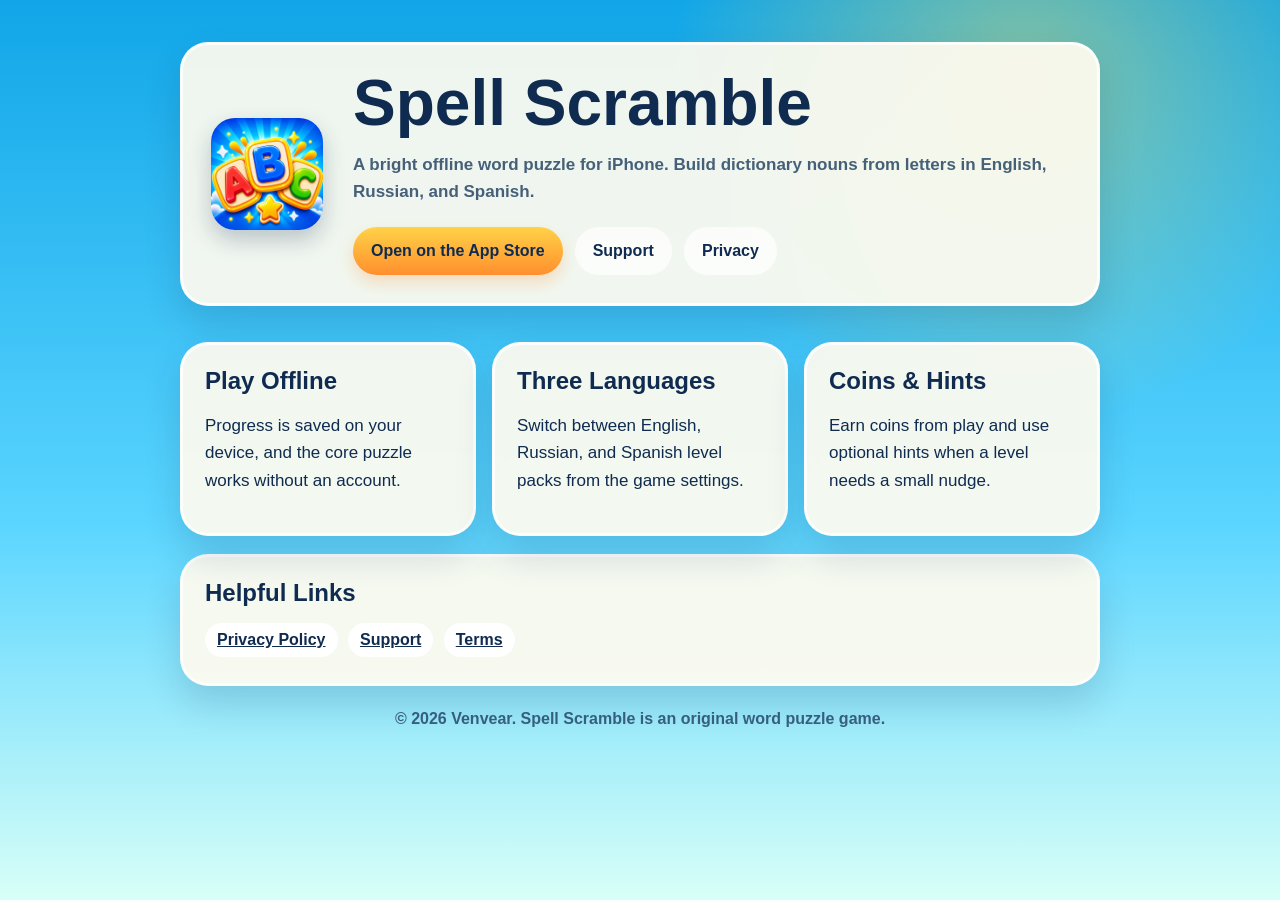
==== index.html @ 7f706d70 "Add Spell Scramble Pages site" ====
<!doctype html>
<html lang="en">
  <head>
    <meta charset="utf-8">
    <meta name="viewport" content="width=device-width, initial-scale=1">
    <title>Spell Scramble</title>
    <meta name="description" content="Spell Scramble is a bright multilingual word puzzle for iPhone. Build dictionary nouns from letters in English, Russian, and Spanish.">
    <link rel="stylesheet" href="styles.css">
  </head>
  <body>
    <main class="page">
      <section class="hero">
        <img class="icon" src="assets/app-icon.png" alt="Spell Scramble app icon">
        <div>
          <h1>Spell Scramble</h1>
          <p class="muted">A bright offline word puzzle for iPhone. Build dictionary nouns from letters in English, Russian, and Spanish.</p>
          <div class="actions">
            <a class="button" href="https://apps.apple.com/app/id6768779867">Open on the App Store</a>
            <a class="button secondary" href="support/">Support</a>
            <a class="button secondary" href="privacy/">Privacy</a>
          </div>
        </div>
      </section>

      <section class="grid">
        <article class="card">
          <h2>Play Offline</h2>
          <p>Progress is saved on your device, and the core puzzle works without an account.</p>
        </article>
        <article class="card">
          <h2>Three Languages</h2>
          <p>Switch between English, Russian, and Spanish level packs from the game settings.</p>
        </article>
        <article class="card">
          <h2>Coins & Hints</h2>
          <p>Earn coins from play and use optional hints when a level needs a small nudge.</p>
        </article>
      </section>

      <section class="card">
        <h2>Helpful Links</h2>
        <span class="badge"><a href="privacy/">Privacy Policy</a></span>
        <span class="badge"><a href="support/">Support</a></span>
        <span class="badge"><a href="terms/">Terms</a></span>
      </section>

      <footer>© 2026 Venvear. Spell Scramble is an original word puzzle game.</footer>
    </main>
  </body>
</html>
---- styles.css ----
:root {
  color-scheme: light;
  --sky: #11a6e8;
  --sky-2: #5ad5ff;
  --ink: #102b50;
  --muted: #456078;
  --cream: #fff4d8;
  --gold: #ffd247;
  --orange: #ff8f2e;
  --green: #36bd69;
  --coral: #ff5b5f;
}

* {
  box-sizing: border-box;
}

body {
  margin: 0;
  font-family: -apple-system, BlinkMacSystemFont, "SF Pro Rounded", "Segoe UI", sans-serif;
  color: var(--ink);
  background:
    radial-gradient(circle at 80% 8%, rgba(255, 221, 83, 0.45), transparent 22rem),
    linear-gradient(180deg, var(--sky), var(--sky-2) 58%, #d8fff7);
  min-height: 100vh;
}

a {
  color: inherit;
}

.page {
  width: min(920px, calc(100% - 32px));
  margin: 0 auto;
  padding: 42px 0 56px;
}

.hero,
.card {
  background: rgba(255, 251, 239, 0.93);
  border: 3px solid rgba(255, 255, 255, 0.8);
  border-radius: 28px;
  box-shadow: 0 18px 36px rgba(16, 43, 80, 0.16);
}

.hero {
  display: grid;
  grid-template-columns: 120px 1fr;
  gap: 22px;
  align-items: center;
  padding: 28px;
}

.icon {
  width: 112px;
  height: 112px;
  border-radius: 24px;
  box-shadow: 0 10px 22px rgba(16, 43, 80, 0.24);
}

h1 {
  margin: 0 0 8px;
  font-size: clamp(34px, 6vw, 64px);
  line-height: 0.95;
}

h2 {
  margin: 0 0 12px;
  font-size: 24px;
}

p,
li {
  font-size: 17px;
  line-height: 1.6;
}

.muted {
  color: var(--muted);
  font-weight: 700;
}

.actions {
  display: flex;
  flex-wrap: wrap;
  gap: 12px;
  margin-top: 22px;
}

.button {
  display: inline-flex;
  align-items: center;
  justify-content: center;
  min-height: 48px;
  padding: 0 18px;
  border-radius: 999px;
  background: linear-gradient(180deg, var(--gold), var(--orange));
  color: #102b50;
  text-decoration: none;
  font-weight: 900;
  box-shadow: 0 8px 16px rgba(255, 143, 46, 0.26);
}

.button.secondary {
  background: rgba(255, 255, 255, 0.72);
  box-shadow: none;
}

.grid {
  display: grid;
  grid-template-columns: repeat(3, 1fr);
  gap: 16px;
  margin-top: 18px;
}

.card {
  padding: 22px;
  margin-top: 18px;
}

.badge {
  display: inline-block;
  margin: 4px 6px 4px 0;
  padding: 8px 12px;
  border-radius: 999px;
  background: white;
  font-weight: 900;
}

footer {
  margin-top: 24px;
  color: rgba(16, 43, 80, 0.72);
  font-weight: 700;
  text-align: center;
}

@media (max-width: 680px) {
  .hero {
    grid-template-columns: 1fr;
    text-align: center;
  }

  .icon {
    margin: 0 auto;
  }

  .grid {
    grid-template-columns: 1fr;
  }

  .actions {
    justify-content: center;
  }
}
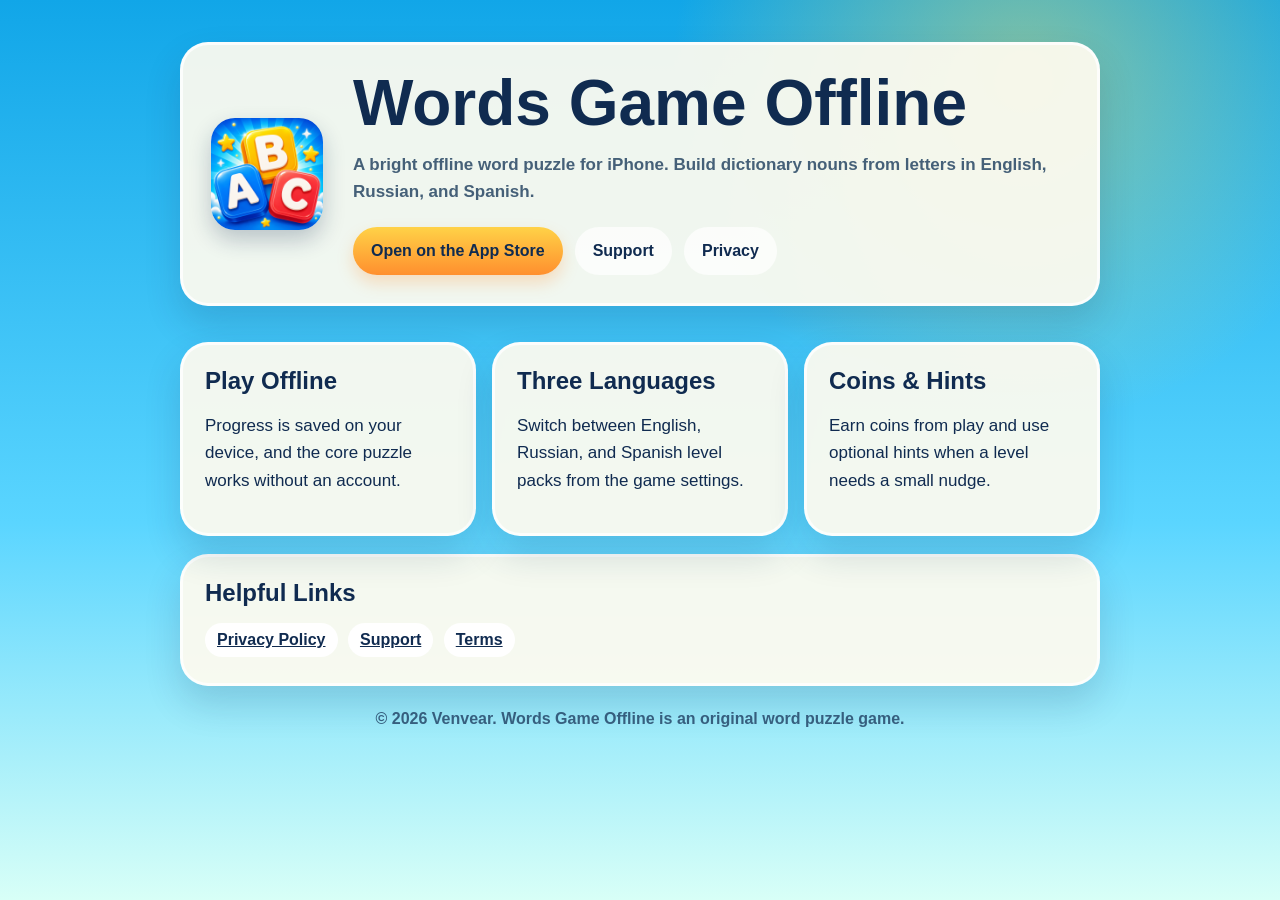
==== commit 1434e72b: "Update Words Game Offline pages" ====
--- a/index.html
+++ b/index.html
@@ -3,16 +3,16 @@
   <head>
     <meta charset="utf-8">
     <meta name="viewport" content="width=device-width, initial-scale=1">
-    <title>Spell Scramble</title>
-    <meta name="description" content="Spell Scramble is a bright multilingual word puzzle for iPhone. Build dictionary nouns from letters in English, Russian, and Spanish.">
+    <title>Words Game Offline</title>
+    <meta name="description" content="Words Game Offline is a bright multilingual word puzzle for iPhone. Build dictionary nouns from letters in English, Russian, and Spanish.">
     <link rel="stylesheet" href="styles.css">
   </head>
   <body>
     <main class="page">
       <section class="hero">
-        <img class="icon" src="assets/app-icon.png" alt="Spell Scramble app icon">
+        <img class="icon" src="assets/app-icon.png" alt="Words Game Offline app icon">
         <div>
-          <h1>Spell Scramble</h1>
+          <h1>Words Game Offline</h1>
           <p class="muted">A bright offline word puzzle for iPhone. Build dictionary nouns from letters in English, Russian, and Spanish.</p>
           <div class="actions">
             <a class="button" href="https://apps.apple.com/app/id6768779867">Open on the App Store</a>
@@ -44,7 +44,7 @@
         <span class="badge"><a href="terms/">Terms</a></span>
       </section>
 
-      <footer>© 2026 Venvear. Spell Scramble is an original word puzzle game.</footer>
+      <footer>© 2026 Venvear. Words Game Offline is an original word puzzle game.</footer>
     </main>
   </body>
 </html>
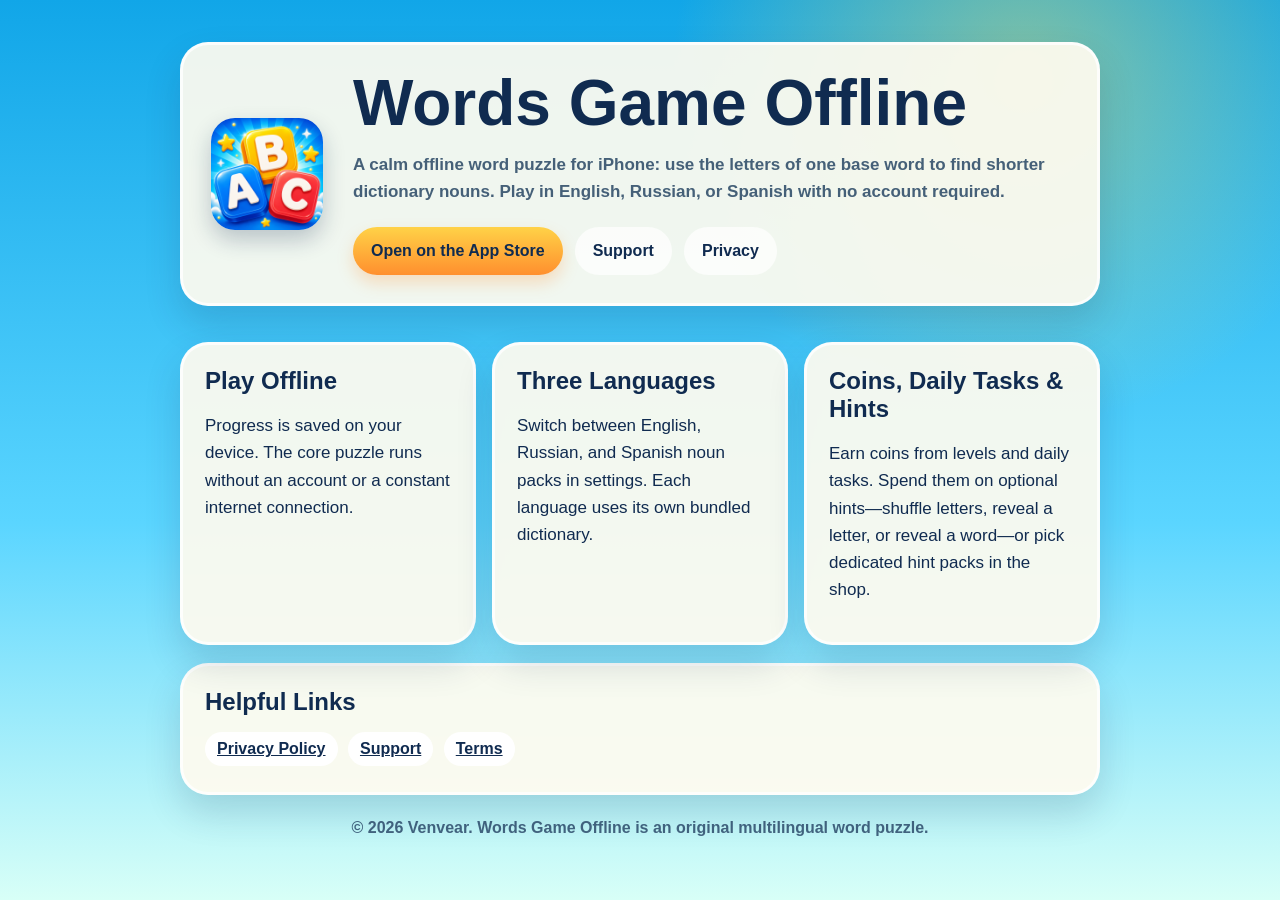
==== commit ba0af243: "Align site copy with App Store listing. Describe base-word noun puzzle, offline play, EN/RU/ES packs" ====
--- a/index.html
+++ b/index.html
@@ -4,7 +4,7 @@
     <meta charset="utf-8">
     <meta name="viewport" content="width=device-width, initial-scale=1">
     <title>Words Game Offline</title>
-    <meta name="description" content="Words Game Offline is a bright multilingual word puzzle for iPhone. Build dictionary nouns from letters in English, Russian, and Spanish.">
+    <meta name="description" content="Words Game Offline is a calm offline word puzzle for iPhone. Build shorter dictionary nouns from the letters of one base word in English, Russian, and Spanish.">
     <link rel="stylesheet" href="styles.css">
   </head>
   <body>
@@ -13,7 +13,7 @@
         <img class="icon" src="assets/app-icon.png" alt="Words Game Offline app icon">
         <div>
           <h1>Words Game Offline</h1>
-          <p class="muted">A bright offline word puzzle for iPhone. Build dictionary nouns from letters in English, Russian, and Spanish.</p>
+          <p class="muted">A calm offline word puzzle for iPhone: use the letters of one base word to find shorter dictionary nouns. Play in English, Russian, or Spanish with no account required.</p>
           <div class="actions">
             <a class="button" href="https://apps.apple.com/app/id6768779867">Open on the App Store</a>
             <a class="button secondary" href="support/">Support</a>
@@ -25,15 +25,15 @@
       <section class="grid">
         <article class="card">
           <h2>Play Offline</h2>
-          <p>Progress is saved on your device, and the core puzzle works without an account.</p>
+          <p>Progress is saved on your device. The core puzzle runs without an account or a constant internet connection.</p>
         </article>
         <article class="card">
           <h2>Three Languages</h2>
-          <p>Switch between English, Russian, and Spanish level packs from the game settings.</p>
+          <p>Switch between English, Russian, and Spanish noun packs in settings. Each language uses its own bundled dictionary.</p>
         </article>
         <article class="card">
-          <h2>Coins & Hints</h2>
-          <p>Earn coins from play and use optional hints when a level needs a small nudge.</p>
+          <h2>Coins, Daily Tasks &amp; Hints</h2>
+          <p>Earn coins from levels and daily tasks. Spend them on optional hints—shuffle letters, reveal a letter, or reveal a word—or pick dedicated hint packs in the shop.</p>
         </article>
       </section>
 
@@ -44,7 +44,7 @@
         <span class="badge"><a href="terms/">Terms</a></span>
       </section>
 
-      <footer>© 2026 Venvear. Words Game Offline is an original word puzzle game.</footer>
+      <footer>© 2026 Venvear. Words Game Offline is an original multilingual word puzzle.</footer>
     </main>
   </body>
 </html>
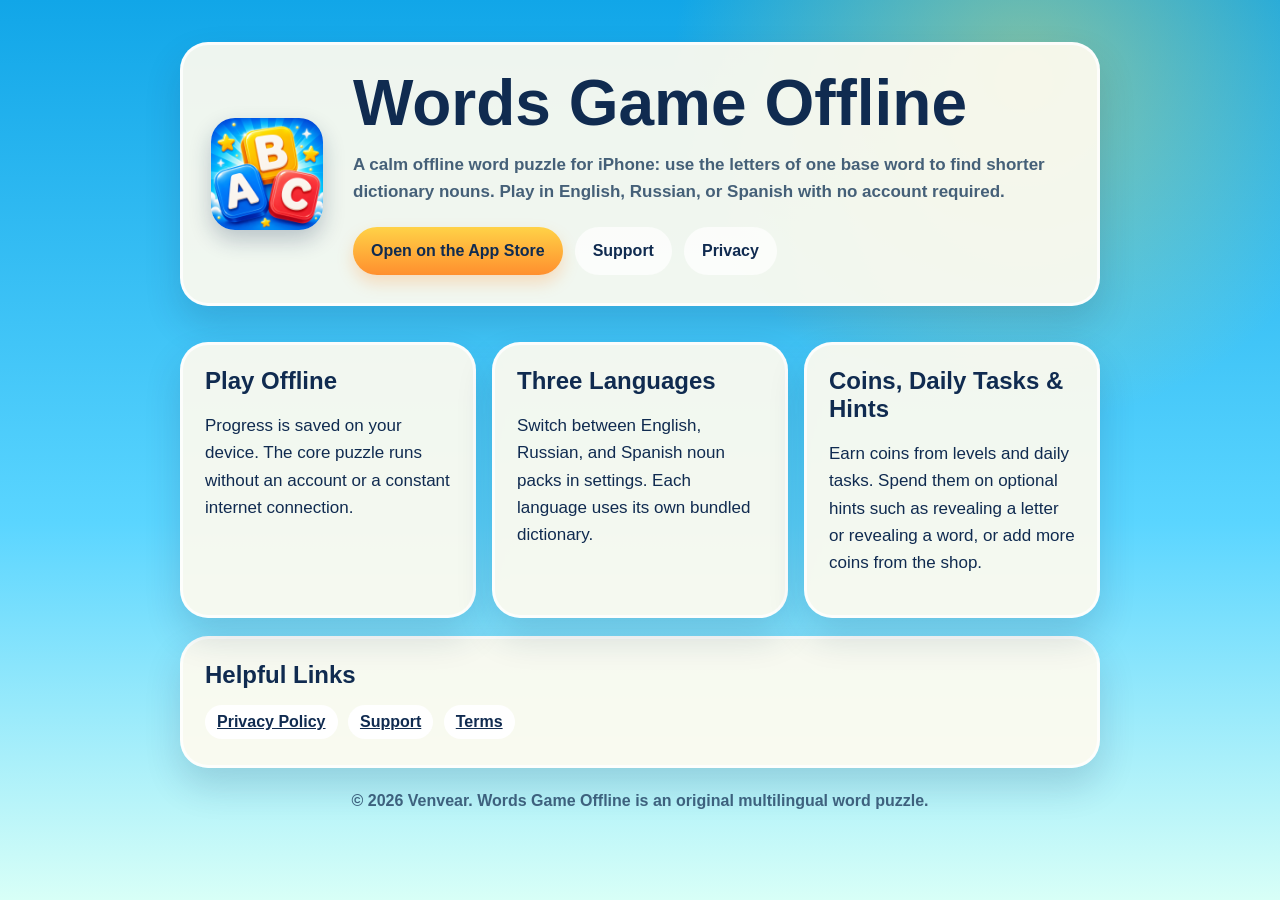
==== commit f7187bae: "Update coin-only economy copy" ====
--- a/index.html
+++ b/index.html
@@ -33,7 +33,7 @@
         </article>
         <article class="card">
           <h2>Coins, Daily Tasks &amp; Hints</h2>
-          <p>Earn coins from levels and daily tasks. Spend them on optional hints—shuffle letters, reveal a letter, or reveal a word—or pick dedicated hint packs in the shop.</p>
+          <p>Earn coins from levels and daily tasks. Spend them on optional hints such as revealing a letter or revealing a word, or add more coins from the shop.</p>
         </article>
       </section>
 
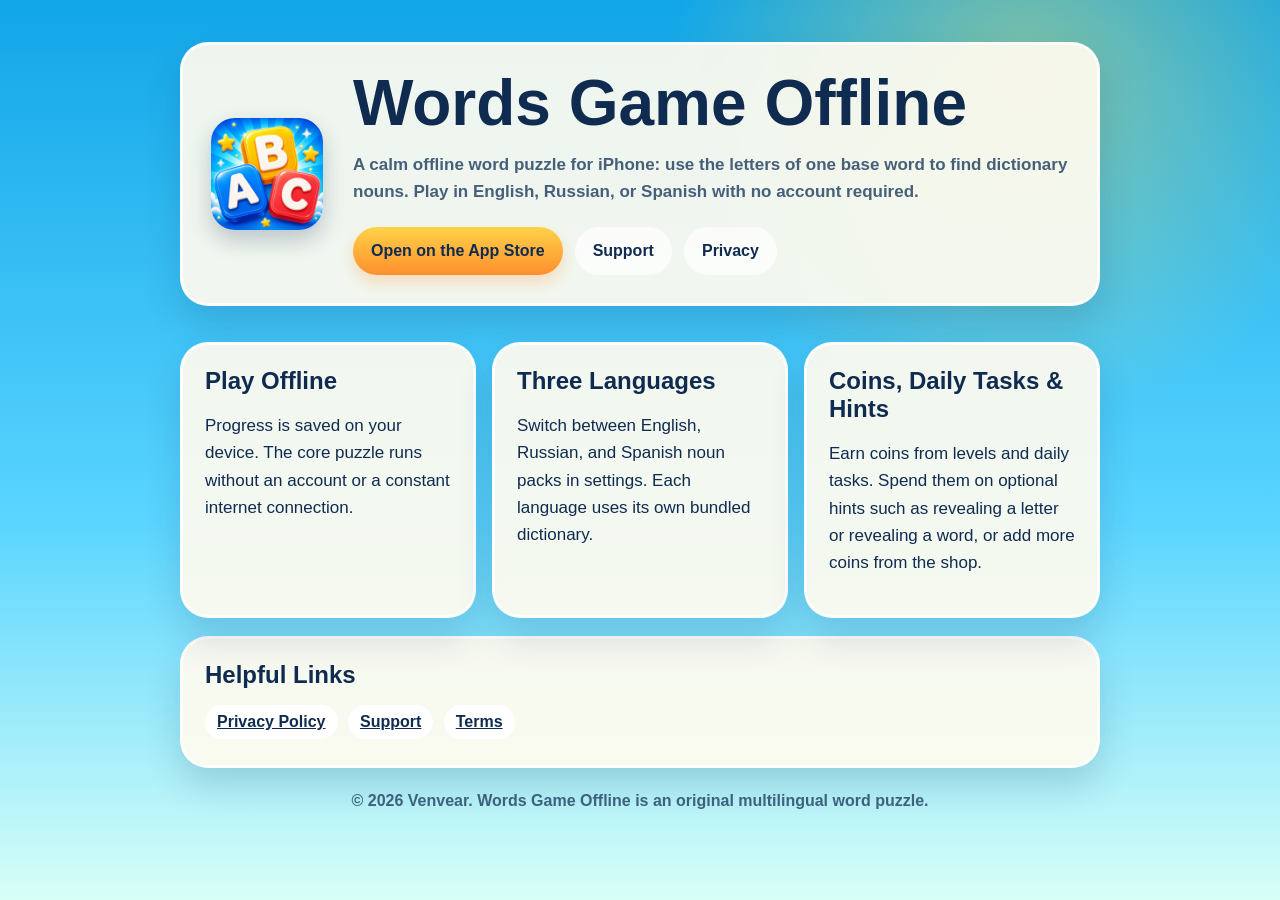
==== commit 1a7f9fb3: "Update word game copy" ====
--- a/index.html
+++ b/index.html
@@ -4,7 +4,7 @@
     <meta charset="utf-8">
     <meta name="viewport" content="width=device-width, initial-scale=1">
     <title>Words Game Offline</title>
-    <meta name="description" content="Words Game Offline is a calm offline word puzzle for iPhone. Build shorter dictionary nouns from the letters of one base word in English, Russian, and Spanish.">
+    <meta name="description" content="Words Game Offline is a calm offline word puzzle for iPhone. Build dictionary nouns from the letters of one base word in English, Russian, and Spanish.">
     <link rel="stylesheet" href="styles.css">
   </head>
   <body>
@@ -13,7 +13,7 @@
         <img class="icon" src="assets/app-icon.png" alt="Words Game Offline app icon">
         <div>
           <h1>Words Game Offline</h1>
-          <p class="muted">A calm offline word puzzle for iPhone: use the letters of one base word to find shorter dictionary nouns. Play in English, Russian, or Spanish with no account required.</p>
+          <p class="muted">A calm offline word puzzle for iPhone: use the letters of one base word to find dictionary nouns. Play in English, Russian, or Spanish with no account required.</p>
           <div class="actions">
             <a class="button" href="https://apps.apple.com/app/id6768779867">Open on the App Store</a>
             <a class="button secondary" href="support/">Support</a>
